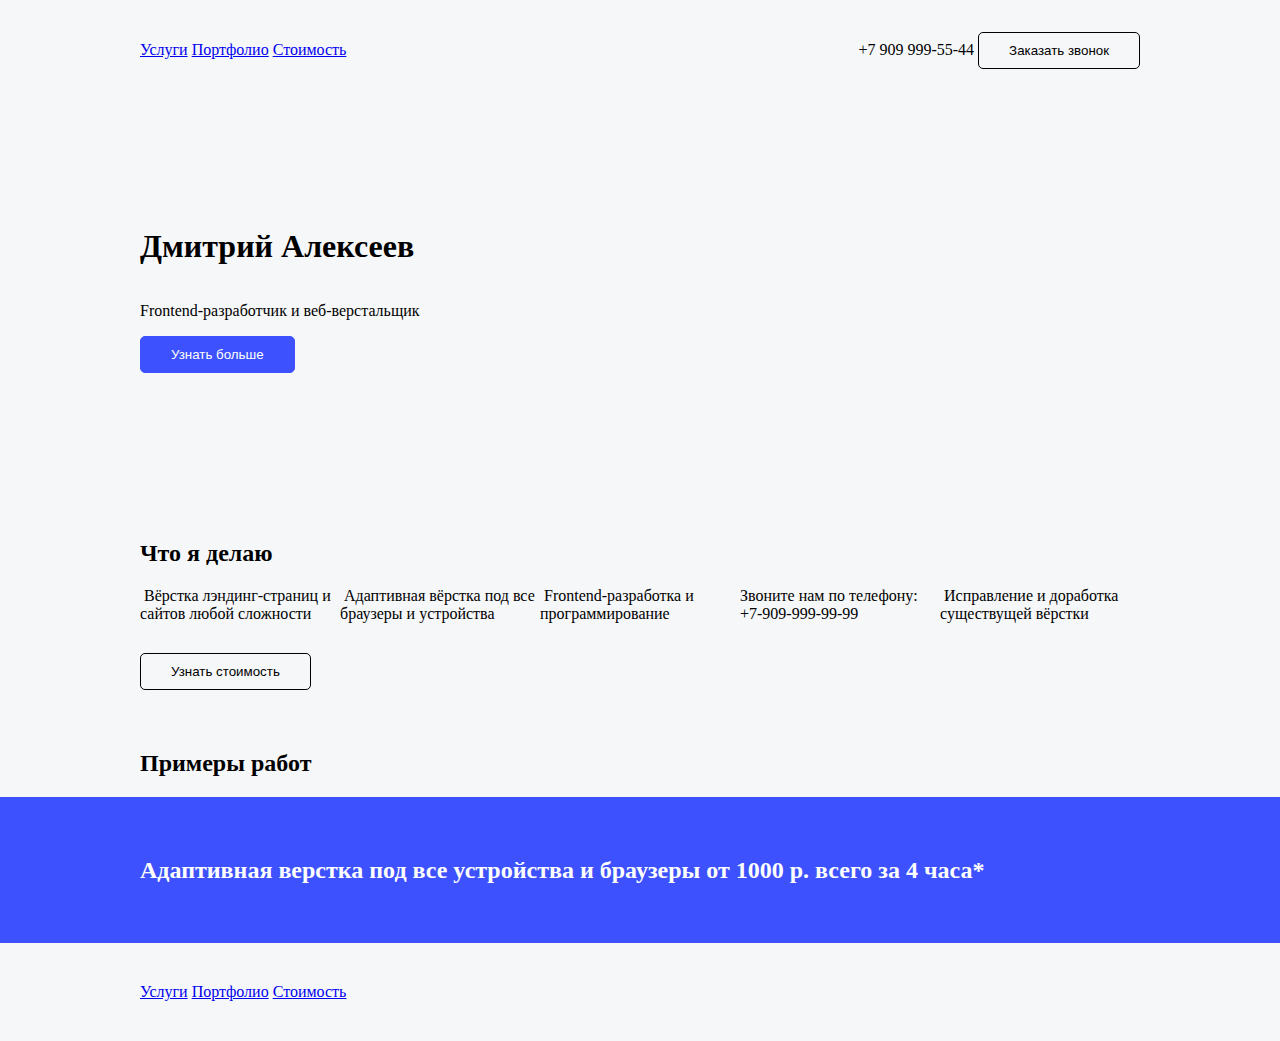
==== index2.html @ 158ad7d0 "new phone contact added" ====
<!DOCTYPE html>
<html>
    <head>
        <title>Размеры и отступы</title>
        <style> 
html,body {
    margin: 0;
    padding: 0;
    background-color: #f6f7f9;
}

header {
    height: 100px;
    padding: 0 40px;
}

header > div {
    display: flex;
    justify-content: space-between;
    align-items: center;
}
.fixed-container{
    max-width: 1000px;
    height: 100%;
    margin-left: auto;
    margin-right: auto;
}
section{
    padding: 40px;
}
.first-block{
    height: 300px;
}

.first-block > div {
    display: flex;
    flex-direction: column;
    justify-content: center;
    align-items: flex-start;
    background-image:url('IMG/1.jpg');
    background-size: contain;
    background-repeat: no-repeat;
    background-position: right center;
}
.services {
    display: flex;
    justify-content: space-between;
    margin-bottom: 30px;
}

.services > div {
    width: 200px;
}

.services img {
    width: 150px;
}

.price-info {
    background-color: #3d52fe;
    color: white;
}

 .light-button {
    border: 1px solid black;
    background-color: transparent;
 }

 .dark-button {
    background-color:#3d52fe;
    border: 1px solid #3d52fe;
    border-radius: 5px;
    color: white;
 }

 button {
    padding: 10px 30px;
    cursor: pointer;
    border-radius: 5px;
 }
footer{
    padding: 40px;
}

.popup-container {
    background-color:#0000005c;
    position: fixed;
    width: 100%;
    height: 100%;
    display: none;
    justify-content: center;
    align-items: center;
}

.popup {
    background-color: white;
    width: 300px;
    height: 300px;
    padding: 30px;
    border-radius: 5px;
}
        </style>
        <script>
            document.addEventListener("DOMContentLoaded",function(){
                var container = document.querySelector('.popup-container')
                var popupButtons = document.querySelectorAll('.openpopup');
                for (let i = 0; i < popupButtons.length; i++) {
                    popupButtons[i].addEventListener('click', function(){
                        container.style.display = 'flex';
                    })
                }
            });
        </script>
    </head>
    <body>
        <div class="popup-container">
            <form class="popup">

            </form>
        </div>
        <header>
            <div class="fixed-container">
                <div>
                    <a href="#">Услуги</a>
                    <a href="#">Портфолио</a>
                    <a href="#">Стоимость</a>
                </div>
                <div>
                     <span>+7 909 999-55-44</span>
                     <button class="light-button open-popup">Заказать звонок</button>
                </div>
            </div>
        </header>
        <section class="first-block">
            <div class="fixed-container">
                <h1>Дмитрий Алексеев</h1>
                <p>Frontend-разработчик и веб-верстальщик</p>
                <button class="dark-button open-popup">Узнать больше</button>
            </div>
            </section>
        <section>
            <div class="fixed-container">
                <h2>Что я делаю</h2>
                <div class="services">
                     <div>
                        <img src="C:\Users\acer\Pictures\8qvg_z8pjX0.jpg" alt="">
                        Вёрстка лэндинг-страниц и сайтов любой сложности
                     </div>
                     <div>
                        <img src="C:\Users\acer\Pictures/DSCF8791.jpg" alt="">
                        Адаптивная вёрстка под все браузеры и устройства
                    </div>
                     <div>
                        <img src="C:\Users\acer\Pictures/IMG_7395.jpg" alt="">
                        Frontend-разработка и программирование
                    </div>
                    <div>Звоните нам по телефону: +7-909-999-99-99</div>
                     <div>
                        <img src="C:\Users\acer\Pictures/IMG_8561.jpg" alt="">
                        Исправление и доработка существущей вёрстки
                    </div>
                </div>
                <button class="light-button open-popup">Узнать стоимость</button>
            </div>
        </section>
        <div class="fixed-container"><h2>Примеры работ</h2>
            </div>
            </section>
        <section class="price-info">
            <div class="fixed-container"><h2>Адаптивная верстка под все устройства и браузеры от 1000 р. всего за 4 часа*</h2>
            </div>
        </section>
        <footer>
            <div class="fixed-container"> 
                <a href="#">Услуги</a>
                <a href="#">Портфолио</a>
                <a href="#">Стоимость</a> 
            </div>
        </footer>
    </body>
</html>
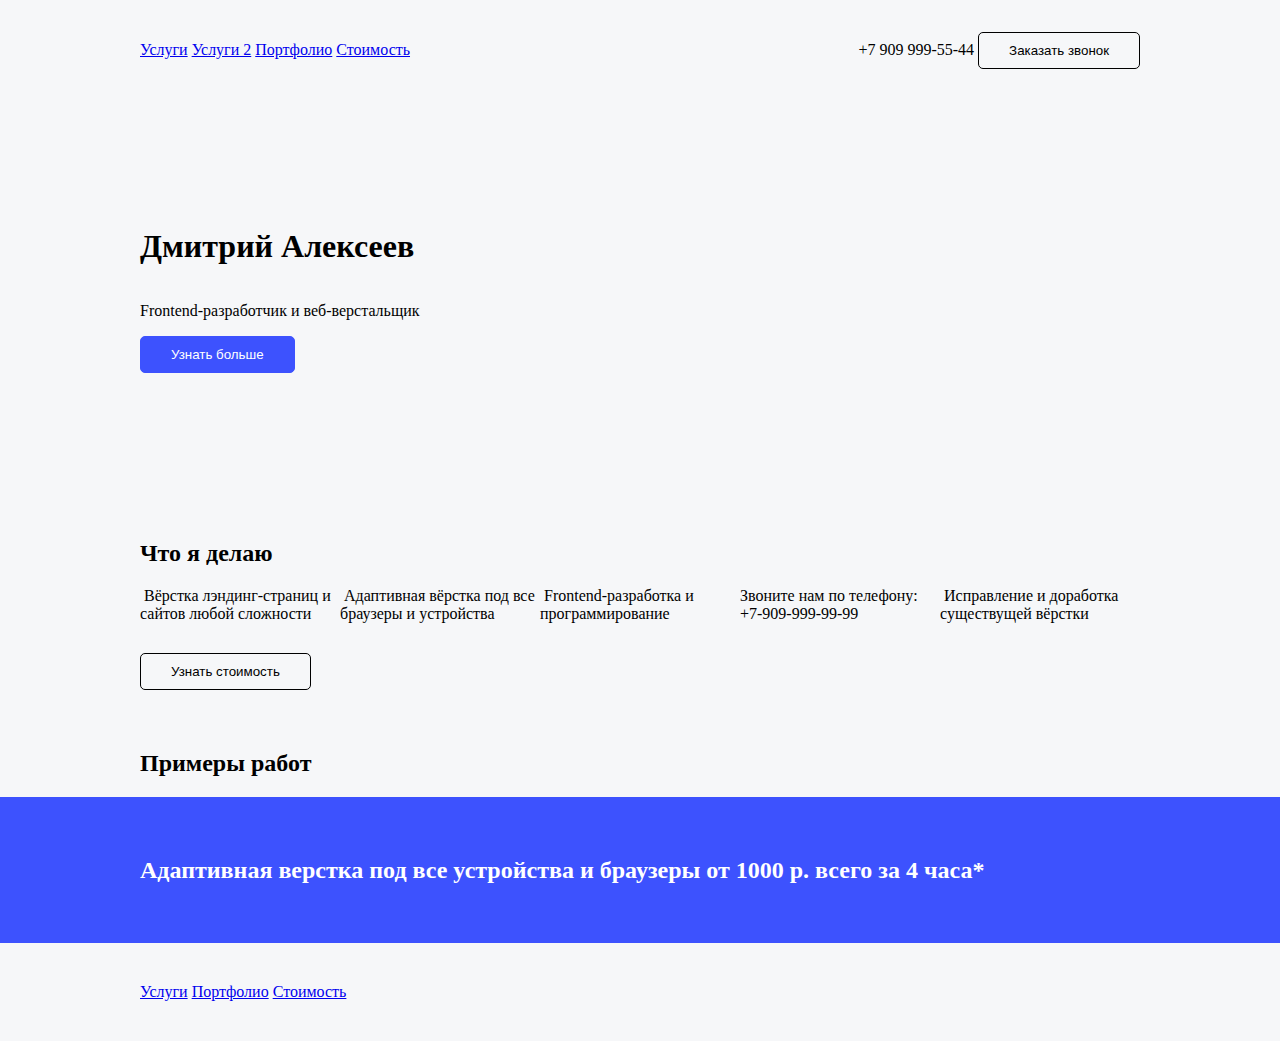
==== commit 25a5e29a: "index.html" ====
--- a/index2.html
+++ b/index2.html
@@ -122,12 +122,14 @@
             <div class="fixed-container">
                 <div>
                     <a href="#">Услуги</a>
+                    <a href="#">Услуги 2</a>
                     <a href="#">Портфолио</a>
                     <a href="#">Стоимость</a>
                 </div>
                 <div>
                      <span>+7 909 999-55-44</span>
                      <button class="light-button open-popup">Заказать звонок</button>
+                     <script src="scripts.js"></script>
                 </div>
             </div>
         </header>
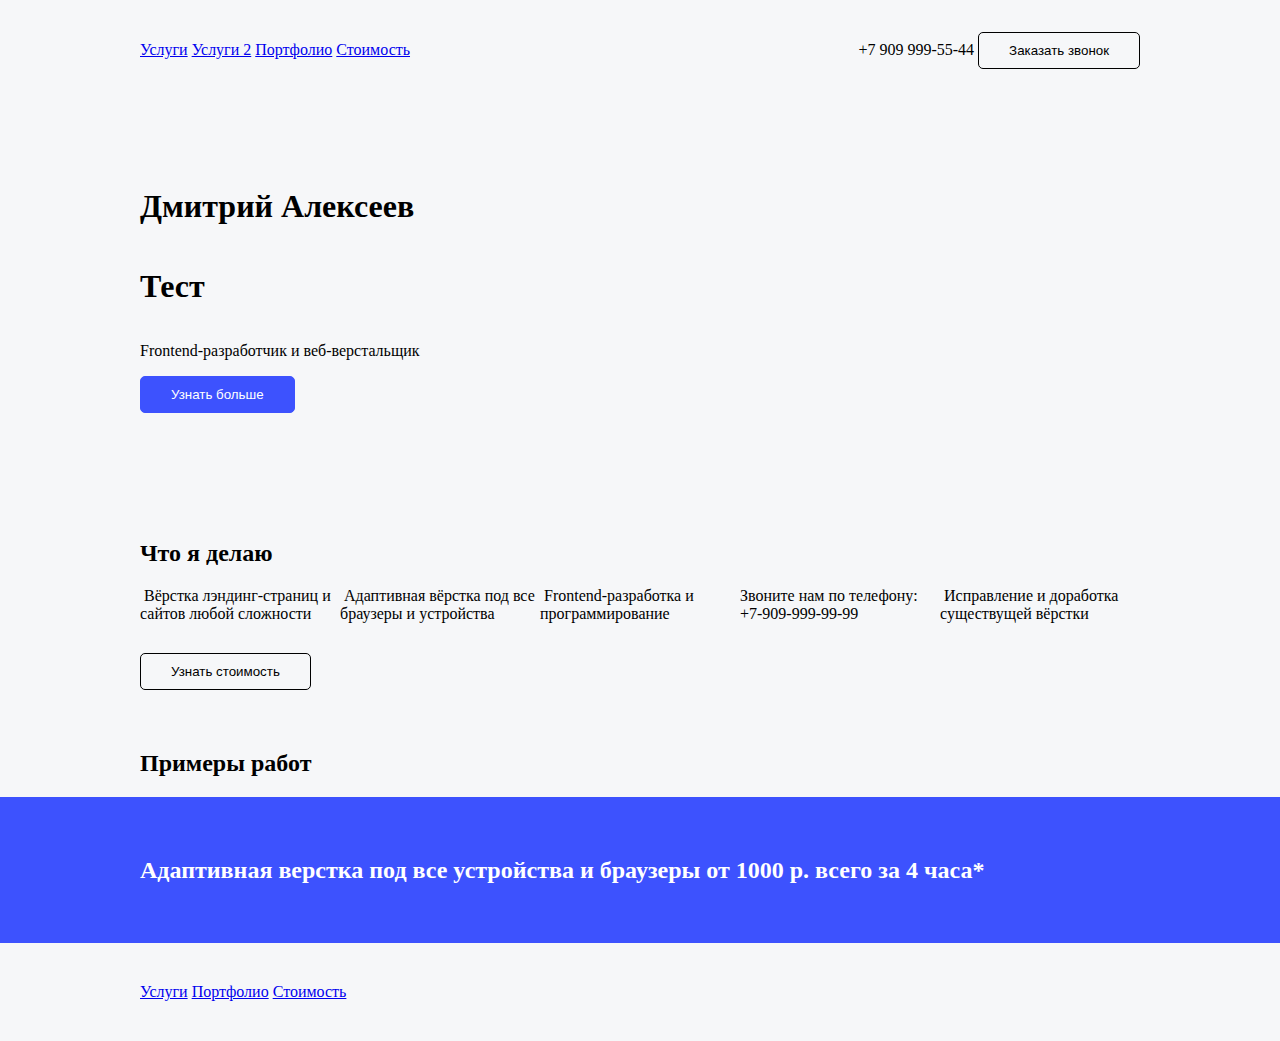
==== commit 6dc2dbc0: "index2.html" ====
--- a/index2.html
+++ b/index2.html
@@ -136,6 +136,7 @@
         <section class="first-block">
             <div class="fixed-container">
                 <h1>Дмитрий Алексеев</h1>
+                <h1>Тест</h1>
                 <p>Frontend-разработчик и веб-верстальщик</p>
                 <button class="dark-button open-popup">Узнать больше</button>
             </div>
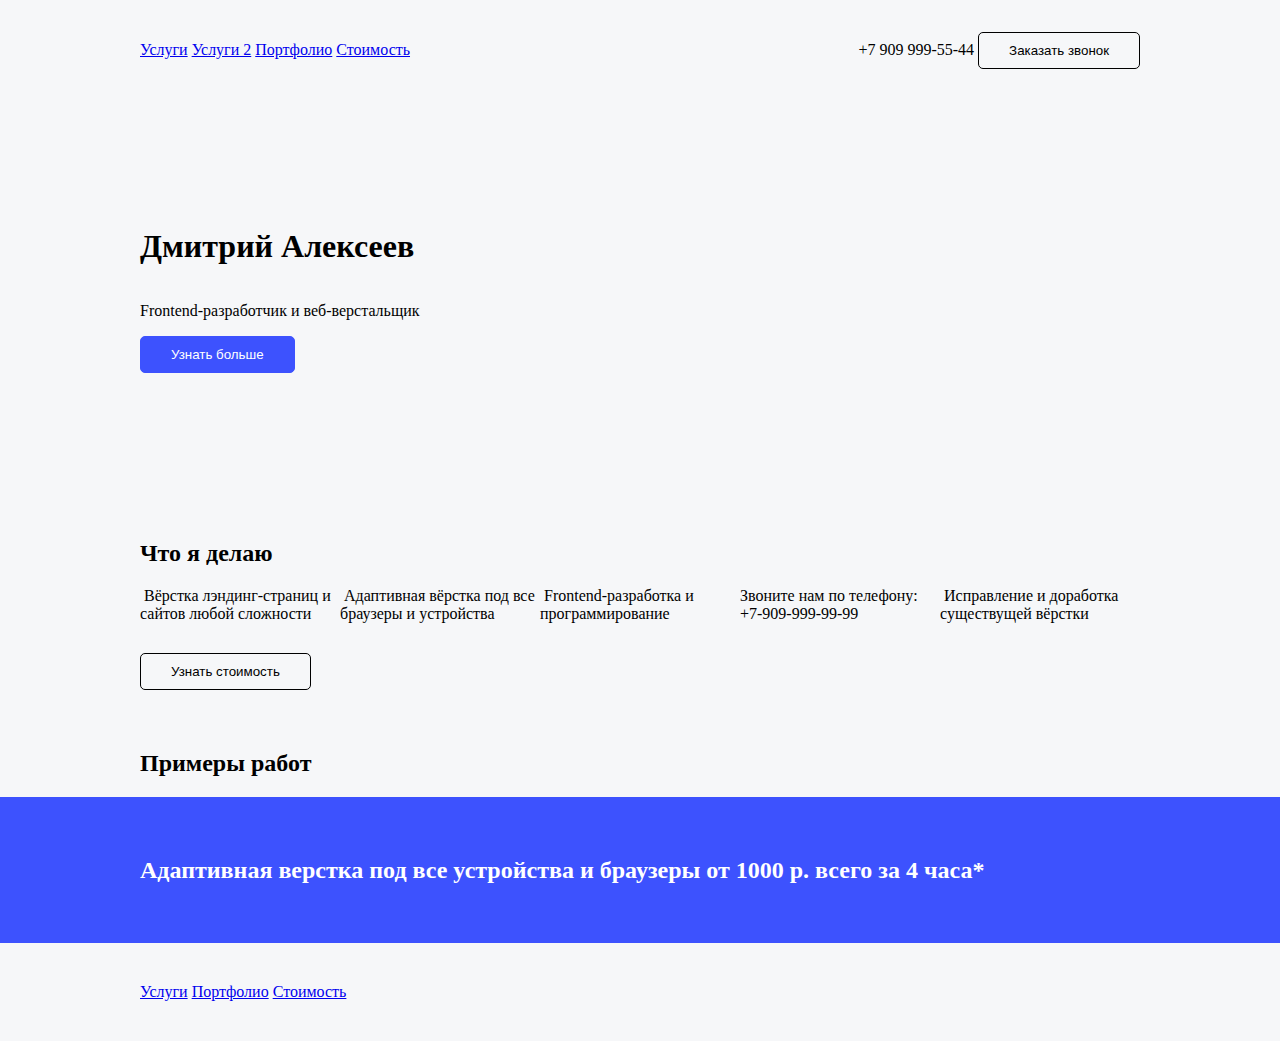
==== commit abcc598a: "Revert "index2.html"" ====
--- a/index2.html
+++ b/index2.html
@@ -136,7 +136,6 @@
         <section class="first-block">
             <div class="fixed-container">
                 <h1>Дмитрий Алексеев</h1>
-                <h1>Тест</h1>
                 <p>Frontend-разработчик и веб-верстальщик</p>
                 <button class="dark-button open-popup">Узнать больше</button>
             </div>
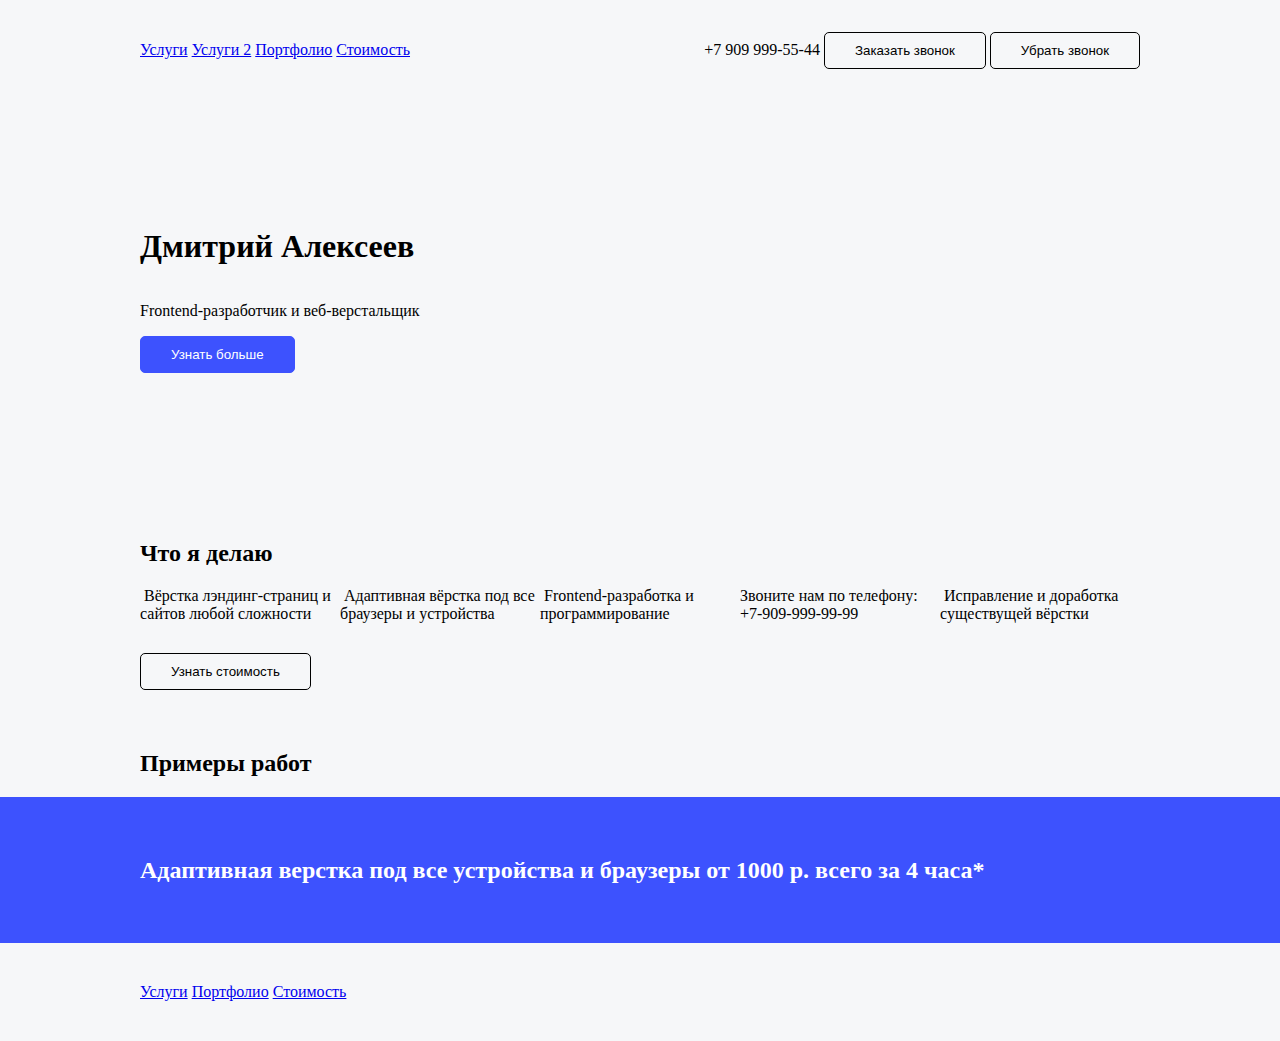
==== commit 9f9f9384: "menu height removed" ====
--- a/index2.html
+++ b/index2.html
@@ -129,6 +129,7 @@
                 <div>
                      <span>+7 909 999-55-44</span>
                      <button class="light-button open-popup">Заказать звонок</button>
+                     <button class="light-button open-popup">Убрать звонок</button>
                      <script src="scripts.js"></script>
                 </div>
             </div>
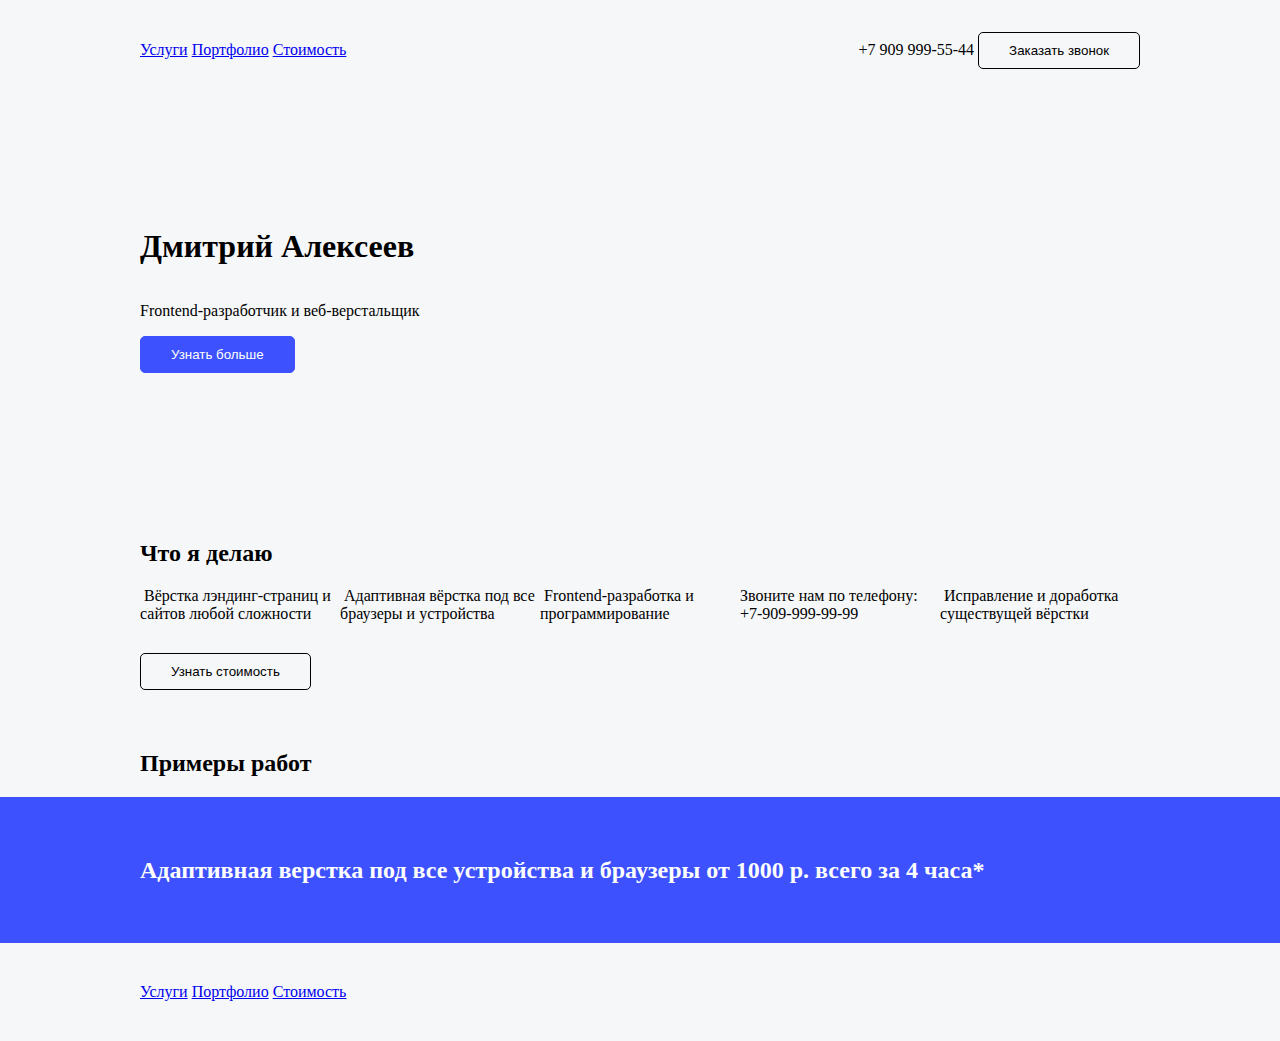
==== commit b365d84d: "index.html" ====
--- a/index2.html
+++ b/index2.html
@@ -122,14 +122,12 @@
             <div class="fixed-container">
                 <div>
                     <a href="#">Услуги</a>
-                    <a href="#">Услуги 2</a>
                     <a href="#">Портфолио</a>
                     <a href="#">Стоимость</a>
                 </div>
                 <div>
                      <span>+7 909 999-55-44</span>
                      <button class="light-button open-popup">Заказать звонок</button>
-                     <button class="light-button open-popup">Убрать звонок</button>
                      <script src="scripts.js"></script>
                 </div>
             </div>
